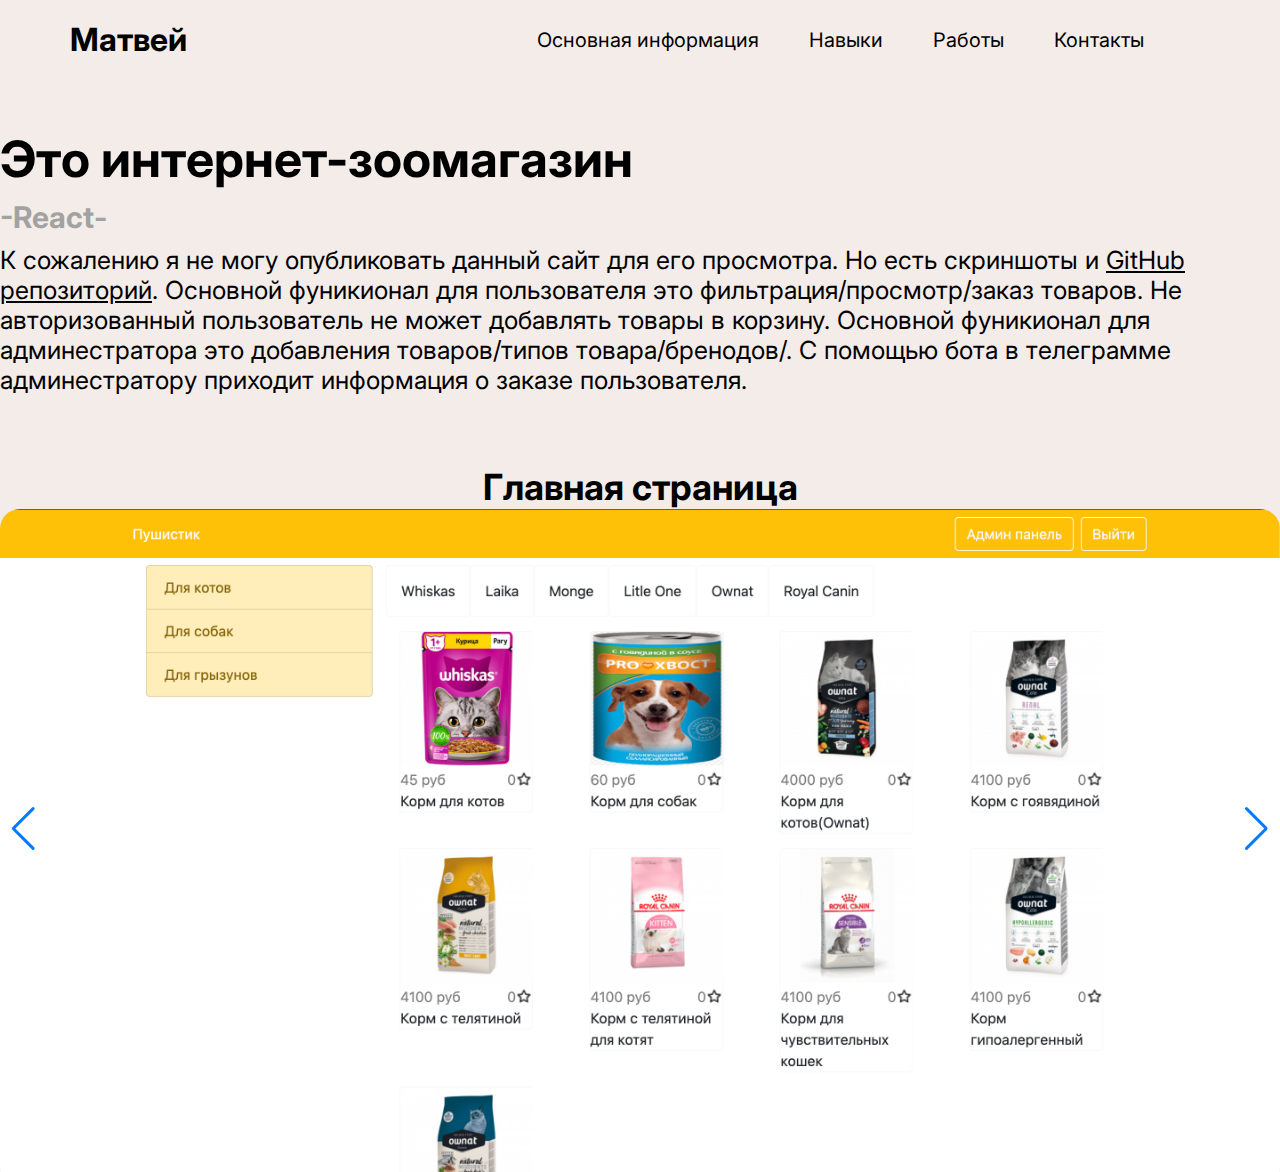
==== petshop.html @ d2fb476e "My portfilio" ====
<!DOCTYPE html>
<html lang="en">
    <head>
        <meta charset="UTF-8">
        <meta name="viewport" content="width=device-width, initial-scale=1.0">
        <title>Портфолио</title>
        <link rel="icon" href="/image/shark.ico" type="image/x-icon">
        <link rel="shortcut icon" href="/image/shark.ico" type="image/x-icon">
        <link rel="stylesheet" href="/style.css">
        <link rel="preconnect" href="https://fonts.googleapis.com">
        <link rel="preconnect" href="https://fonts.gstatic.com" crossorigin>
        <link href="https://fonts.googleapis.com/css2?family=Inter:wght@500&display=swap" rel="stylesheet">
        <link
  rel="stylesheet"
  href="https://cdn.jsdelivr.net/npm/swiper@10/swiper-bundle.min.css"
/>
<script src="https://cdn.jsdelivr.net/npm/swiper@10/swiper-bundle.min.js"></script>
    </head>
    <body>
        <header class="header"  data-aos="fade-down" >
          
            <nav class="nav">   
              <ul class="h_ul">
              <h1>Матвей</h1>
              <li class="down__line"><a href="/index.html#info" id="style-2" data-replace="Основная информация"><span>Основная информация</span></a></li>
              <li><a href="/index.html#stack" id="style-2" data-replace="Навыки"><span>Навыки</span></a></li>
              <li><a href="/index.html#petproject" id="style-2" data-replace="Навыки"><span>Работы</span></a></li>
              <li><a href="/index.html#contact" id="style-2" data-replace="Контакты"><span>Контакты</span></a></li>    
          </ul>
          
        </nav>
        <div class="burger">
          <span></span>
        </div>
          
           
          </header>
        <main>
            <div class="wrapper">
                <div class="info__wrapper">
                    <div class="about__text">
                        <h1>Это интернет-зоомагазин</h1>
                        <h3>-React-</h3>
                        <p>К сожалению я не могу опубликовать данный сайт для его просмотра. Но есть скриншоты и <a href="https://github.com/DMiteE/PetShop">GitHub репозиторий</a>.
                        Основной фуникионал для пользователя это фильтрация/просмотр/заказ товаров. Не авторизованный пользователь не может 
                    добавлять товары в корзину. Основной фуникионал для админестратора это добавления товаров/типов товара/бренодов/. С 
                помощью бота в телеграмме админестратору приходит информация о заказе пользователя.</p>
                    </div>
                </div>
                <div class="slider__wrapper">
                    <div class="swiper mySwiper">
                        <div class="swiper-wrapper">
                          <div class="swiper-slide"> <h1>Главная страница</h1> <img src="/image/shopimage/mainpage.png" alt=""></div>
                          <div class="swiper-slide"><h1>Страница товара</h1> <img src="/image/shopimage/kormpage.png" alt=""></div>
                          <div class="swiper-slide"><h1>Корзина</h1> <img src="/image/shopimage/basketpage.png" alt=""></div>
                          <div class="swiper-slide"><h1>Страница авторизации</h1> <img src="/image/shopimage/auth.png" alt=""></div>
                          <div class="swiper-slide"><h1>Страница регестрации</h1> <img src="/image/shopimage/reg.png" alt=""></div>
                          <div class="swiper-slide"><h1>Панель админестратора №1</h1> <img src="/image/shopimage/admin4.png" alt=""></div>
                          <div class="swiper-slide"><h1>Панель админестратора №2</h1> <img src="/image/shopimage/admin1.png" alt=""></div>
                          <div class="swiper-slide"><h1>Панель админестратора №3</h1> <img src="/image/shopimage/admin2.png" alt=""></div>
                          <div class="swiper-slide"><h1>Панель админестратора №4</h1> <img src="/image/shopimage/admin3.png" alt=""></div>
                        </div>
                        <div class="swiper-button-next"></div>
                        <div class="swiper-button-prev"></div>
                        <div class="swiper-pagination"></div>
                      </div>
                    
                </div>
                
            </div>
        </main>

    </body>
    <script src="/script.js"></script>
</html>
---- style.css ----
*{
    font-family: 'Inter', sans-serif;
    margin: 0px;
    padding: 0px;
    box-sizing: border-box;
}

:root {
    --main-width: 1200px;
  }

body{
    background: #F3ECE9;

}
header{
    max-width: var(--main-width);
    margin: 0px auto;
    margin-top: 20px;
    display: flex;
    justify-content: space-between;
    align-items: flex-end;
}


header h1{
    display: inline;
    margin-right: 300px;
    margin-left: 70px;

}

.open{
    display: flex !important;
}

header li{
    list-style-type: none;
    cursor: pointer;
    display: flex;
    margin-left: 50px;
}

header a{
    list-style-type: none;
    text-decoration: none;
    font-size: 20px;
    color: #000;
    
}
header a {
    overflow: hidden;
    position: relative;
    display: inline-block;
  }
  
  header  a::before,
  header a::after {
    content: '';
    position: absolute;
    width: 100%;
    left: 0;
  }
  header  a::before {
    background-color: #000000;
    height: 2px;
    bottom: 0;
    transform-origin: 100% 50%;
    transform: scaleX(0);
    transition: transform .3s cubic-bezier(0.76, 0, 0.24, 1);
  }
  header a::after {
    content: attr(data-replace);
    height: 100%;
    top: 0;
    transform-origin: 100% 50%;
    transform: translate3d(200%, 0, 0);
    transition: transform .3s cubic-bezier(0.76, 0, 0.24, 1);
    color: #000000;
  }
  
  header a:hover::before {
    transform-origin: 0% 50%;
    transform: scaleX(1);
  }
  header a:hover::after {
    transform: translate3d(0, 0, 0);
  }
  
  header  a span {
    display: inline-block;
    transition: transform .3s cubic-bezier(0.76, 0, 0.24, 1);
  }
  
  header  a:hover span {
    transform: translate3d(-200%, 0, 0);
  }

.h_ul{
    padding-left: 0;
    display: flex;
    justify-content: space-between;
    align-items: center;
}

.burger{
    display: none;
    position: relative;
    z-index: 51;
    align-items: center;
    justify-content: flex-end;
    width: 30px;
    height: 18px;
}

.burger span{
    height: 2px;
    width: 80%;
    transform: scale(1);
    background-color:#000;
}

.burger::before, .burger::after{
    content: "";
    position: absolute;
    height: 2px;
    width: 100%;
    background-color:#000;
    transition: all 0.3s ease 0s;
}
.burger::before{
    top: 0;
}
.burger::after{
    bottom:0;
}
.burger.active span{
    transform: scale(0);
}

.burger.active::before{
    top:50%;
    transform: rotate(-45deg) translate(0,-50%);
}

.burger.active::after{
    bottom:50%;
    transform: rotate(45deg) translate(0,50%);
}



.circle img {
    margin: 0 auto;
    width: 70px; 
    height: 70px;
    object-fit: cover;
}
.circle{
    width: 100px; 
    height: 100px;
    border-radius: 50%;
    -moz-border-radius: 50%;
    -webkit-border-radius: 50%;
    -khtml-border-radius: 50%;
}
.about{
    max-width: var(--main-width);
    margin: 0px auto;
    margin-top: 100px;
    display: flex;
}
.about__images img{
    width: 350px;
    justify-self: center;
    border-radius: 15px;
    background-size: cover;
    box-shadow: inset 0 0 0 9px rgb(255 255 255/ 30%);
    order: 1;
    animation: img_animate 6s ease-in-out infinite 1s;
}

@keyframes img_animate {
    0%{
        border-radius: 60% 40% 30% 70%/60% 30% 70% 40%
    }
    50%{
        border-radius: 30% 60% 70% 40%/50% 60% 30% 60%
    }
    100%{
        border-radius: 60% 40% 30% 70%/60% 30% 70% 40%
    }
    
}

.about__images{
    display: inline;
    margin: 60px 80px 0px 80px;
}

.about__text{
    display: inline;
    margin: 0px 0px 0px 100px;
}
.about__text h1{
    margin-bottom: 10px;
    font-size: 50px;
}
.about__text h3{
    margin-bottom: 10px;
    font-size: 30px;
    color: rgba(152, 152, 152, 0.897);
}
.about__text a{
    color: #000;
}
.about__text p{
    font-size: 25px;
}
.images__scroll{
    margin-bottom: 200px;
}

.images__scroll img{
    width: 100px;
    position: relative;
    display: flex;
    margin: 0 auto;
    justify-content: center;
    align-items: center;
    margin-top: 10px;
    animation: jump .7s linear alternate infinite;
}

@keyframes jump {
    0%   {transform: translate3d(0,0,0)}
    40%  {transform: translate3d(0,10%,0)}
    100% {transform: translate3d(0,50%,0)}
  }

.stack__container{


}
.top__burger {
    position: relative;
    top: 400px;
}

.stack{
    max-width: var(--main-width);
    margin: 0px auto;
    margin-top: 100px;
    display:flex;
    flex-direction: column
}

.stack__title h1{
    font-size: 40px;
    margin-bottom: 100px;
}
.stack__title{
    position: relative;
    margin: 0 auto;
    justify-content: center;
    align-items: center;
}

.card__background img{
    filter: invert(0.1);
    width: 250px;
    height: 200px;
    
}
.card__wrapper{
    display: inline-flex;
    position: relative;
}

.stackcard__web{
    width: 500px;
    height: 320px;
    background: rgb(25, 25, 25);
    background-image:linear-gradient(rgba(255, 255, 255, 0.075), rgba(255, 255, 255, 0.021)),
    url(/image/Grid_3.png);
    background-size: cover;
    border-radius: 20px;
    margin-right: 200px;
}

.stackcard__other{
    width: 500px;
    height: 320px;
    background: rgb(25, 25, 25);
    background-image:linear-gradient(rgba(255, 255, 255, 0.075), rgba(255, 255, 255, 0.021)),
    url(/image/Grid_3.png);
    background-size: cover;
    border-radius: 20px
}

.stackcard__web:hover,.stackcard__other:hover{
    box-shadow: 0 0 20px rgba(0, 0, 0, 0.551);
}

.stackcard__web h3{
    color:#F3ECE9;
    font-size:30px;
    position: relative;
    margin: 0 auto;
    justify-content: center;
    align-items: center;
    display: flex;
    margin: 10px 0px 10px 0px;
}

.stackcard__other h3{
    color:#F3ECE9;
    font-size:30px;
    position: relative;
    margin: 0 auto;
    justify-content: center;
    align-items: center;
    display: flex;
    margin: 10px 0px 10px 0px;
}

.stackcard__web li, .stackcard__other li{
    list-style-type: none;
    color: #F3ECE9;
    font-size: 25px;
    margin-left: 20px;
}

.checkmark{
    width: 30px;
    filter: invert(1);
    position: relative;
    top: 6px;
}

.work__container{
    max-width: var(--main-width);
    margin: 0px auto;
    margin-top: 100px;
    display:flex;
    flex-direction: column

}
.card-container {
    perspective: 50em;
    margin-top: 30px;
    margin-bottom: 100px;
    margin-left: 60px;
    .card:nth-child(1) {
      --bi: repeating-linear-gradient(30deg, #111 0 0.25em, #333 0 1em);
    }
    .card:nth-child(2) {
      --bi: linear-gradient(#555 5em, #0000 3em),
        linear-gradient(60deg, #880e4f, #1a237e);
    }
  }
  
  .card {
    position: relative;
    width: 507px;
    height: 583px;
    padding: 20px;
    color: #fff;
    transform: rotateY(30deg) rotateX(15deg);
    transform-style: preserve-3d;
    transition: transform 1s;
  
    &:hover {
      transform: rotateY(4deg) rotateX(4deg);
    }
  }
  
  .layers {
    position: absolute;
    left: 0;
    top: 0;
    width: 100%;
    height: 100%;
    transform-style: preserve-3d;
    z-index: -1;
  }
  
  .layer {
    position: absolute;
    left: 0;
    top: 0;
    width: 100%;
    height: 100%;
    border-radius: 1em;
    background-image: var(--bi);
    transform: translateZ(var(--tz));
    box-shadow: 0 0 0.5em #000d inset;
  
    .layer:last-child {
      box-shadow: 0 0 0.5em #000d inset, 0 0 5px #000;
    }
  }

  .card button{
    width: 80px;
    height: 40px;
    border-radius: 20px;
    border-color: #F3ECE9;
    background:#0000000b;
    margin: 12px;
  }
  .button__card a{
    color:#F3ECE9;
    text-decoration: none;
    border: 2px solid white;
    padding: 15px;
    border-radius: 15px;
    border-color: #F3ECE9;
    background:#0000000b;
  }
  .card a{
    color: white;

  }
  .clickerM{
    margin-top: 80px;
  }

  .button__card{
    width: 467px;
    display: inline-flex;
    position: relative;
    justify-content: space-evenly;
}

  .card a:hover{
    background:#F3ECE9;
    color:rgb(25, 25, 25);
    border-color: rgb(25, 25, 25);
  }
  
  .card p{
    margin-bottom: 40px;
  }

  .card img{
    width: 400px;
    height: 170px;
    object-fit: cover;
    border: 2px solid white;
    border-radius: 15px;
    display: flex;
    margin: 0px auto;
  }

  .card h3{
    position: relative;
    margin: 0 auto;
    justify-content: center;
    align-items: center;
    display: flex;
    
  }
  
  .work__title{
    position: relative;
    margin: 0 auto;
  }

  .work__title h1{
    font-size: 40px;
    margin-bottom: 80px; 
  }
  .card__wraper{
    display: inline-flex;
    position: relative;
    flex-wrap: wrap;
    justify-content: space-around;
  }

  .slider__wrapper{
    max-width: var(--main-width);
    margin: 0 auto;
    margin-top: 50px;
  }
  .info__wrapper{
    max-width: var(--main-width);
    margin: 0 auto;
    margin-top: 50px;
  }
  .swiper-button-next, .swiper-button-prev {
  
    color: black;
}

  .swiper {
    width: 100%;
    height: 100%;
  }

  .swiper-slide {
    text-align: center;
    font-size: 18px;
    background:#F3ECE9;
    display: flex;
    justify-content: center;
    align-items: center;
  }

  .swiper-slide img {
    display: block;
    width: 100%;
    height: 100%;
    object-fit: cover;
    border-radius: 20px
  }

  .swiper {
    margin-left: auto;
    margin-right: auto;
  }
  .line {
    border-bottom: 2px solid black; 
    width: 80%;
    margin: 0 auto;
   }

  .contact__wrapper{
    max-width: var(--main-width);
    margin: 0 auto;
    margin-top: 200px;
  }

  .contact__text {
    position: relative;
    display: flex;
    margin: 0 auto;
    justify-content: center;
    align-items: center;
    flex-direction: column;
  }
  .contact__text h1{
    margin-bottom: 50px;
  }
  .contact__text p{
    font-size: 20px;
    margin-bottom: 20px;
  }

  .contact ul{
    padding-left: 0;
    display: flex;
    justify-content: space-evenly;
    align-items: center;
  }
  .contact li{
    list-style-type: none;
    display:inline;
    margin-bottom: 50px;
    margin-top: 20px;
  }

  .contact a{
    text-decoration: none;
    color: black;
    font-size: 20px;
  }


@media all and (min-width: 1024px) and (max-width: 1280px) { 
    :root {
        --main-width: 1280px;
      }
}

@media all and (min-width: 768px) and (max-width: 1024px) {
    :root {
        --main-width: 1024;
      }
      .burger{
        display: flex;
      }
      header h1{
        display: none;
      }
      .nav{
        display: none;
        z-index: 50;
        flex-direction: column;
        position: fixed;
        width: 92vw;
        height: 100vh;
        top: 0;
        bottom: 0;
        left: -10px;
        right: 30px;
        z-index: 50;
        padding: 50px 40px;
        background: #F3ECE9;
        animation: burgerAnimation 0.4s;
        margin-bottom: 500px;
      }
      .nav ul{
        flex-direction: column;
    
      }
      @keyframes burgerAnimation {
        from{opacity: 0}
        to {opacity: 1}
      }
      .about{
        max-width: var(--main-width);
        margin: 0px auto;
        margin-top: 10px;
        display: flex;
        flex-wrap: wrap;
        flex-direction: column;
        align-content: space-around;
        align-items: center;
        }
        .about__text {
            display: inline;
            margin: 0px 50px 0px 50px;
        }
        .about__text h1{
            font-size: 50px;
        }
        .about__text p{
            font-size: 30px;
        }
        .about__images img {
            width: 300px;
        }
        .card__wrapper {
            display: inline-flex;
            position: relative;
            flex-direction: column;
            flex-wrap: nowrap;
            align-content: flex-start;
        }
        .stackcard__web {
            width: 450px;
            margin: 0px auto;
            margin-bottom: 20px;
        }
        .stackcard__other {
            width: 450px;
            margin: 0px auto;
        }
        .stack__title h1 {
            font-size: 40px;
            margin-bottom: 50px;
        }
        .images__scroll {
            margin-bottom: 100px;
        }
        .contact ul {
            padding-left: 0;
            display: flex;
            flex-wrap: wrap;
            flex-direction: column;
        }
        .contact__text p {
            font-size: 20px;
            margin-bottom: 20px;
            margin-left: 10px;
            margin-right: 10px;
        }
 }

@media all and (min-width: 480px) and (max-width: 768px) {
    :root {
        --main-width: 768px;
      }
      .burger{
        display: flex;
      }
      header h1{
        display: none;
      }
      
      .nav{
        display: none;
        z-index: 50;
        flex-direction: column;
        position: fixed;
        width: 92vw;
        height: 100vh;
        top: 0;
        bottom: 0;
        left: -10px;
        right: 30px;
        z-index: 50;
        padding: 50px 40px;
        background: #F3ECE9;
        animation: burgerAnimation 0.4s;
        margin-bottom: 500px;
      }
      .nav ul{
        flex-direction: column;
    
      }
      @keyframes burgerAnimation {
        from{opacity: 0}
        to {opacity: 1}
      }
    
      .about{
        max-width: var(--main-width);
        margin: 0px auto;
        margin-top: 10px;
        display: flex;
        flex-wrap: wrap;
        flex-direction: column;
        align-content: space-around;
        align-items: center;
        }
        .about__text {
            display: inline;
            margin: 0px 50px 0px 50px;
        }
        .about__text h1{
            font-size: 50px;
        }
        .about__text p{
            font-size: 20px;
        }
        .about__images img {
            width: 200px;
        }
        .card__wrapper {
            display: inline-flex;
            position: relative;
            flex-direction: column;
            flex-wrap: nowrap;
            align-content: flex-start;
        }
        .stackcard__web {
            width: 450px;
            margin: 0px auto;
            margin-bottom: 20px;
        }
        .stackcard__other {
            width: 450px;
            margin: 0px auto;
        }
        .stack__title h1 {
            font-size: 40px;
            margin-bottom: 50px;
        }
        .images__scroll {
            margin-bottom: 100px;
        }
        .contact ul {
            padding-left: 0;
            display: flex;
            flex-wrap: wrap;
            flex-direction: column;
        }
        .contact__text p {
            font-size: 20px;
            margin-bottom: 20px;
            margin-left: 10px;
            margin-right: 10px;
        }
 }

@media all and (max-width: 480px) { 
    :root {
        --main-width: 480px;
      }

      .burger{
        display: flex;
      }
      header h1{
        display: none;
      }
      .nav{
        display: none;
        z-index: 50;
        flex-direction: column;
        position: fixed;
        width: 92vw;
        height: 100vh;
        top: 0;
        bottom: 0;
        left: -10px;
        right: 30px;
        z-index: 50;
        padding: 50px 40px;
        background: #F3ECE9;
        animation: burgerAnimation 0.4s;
        margin-bottom: 500px;
      }
      .nav ul{
        flex-direction: column;
    
      }
      @keyframes burgerAnimation {
        from{opacity: 0}
        to {opacity: 1}
      }
    .about{
    max-width: var(--main-width);
    margin: 0px auto;
    margin-top: 10px;
    display: flex;
    flex-wrap: wrap;
    flex-direction: column;
    align-content: space-around;
    align-items: center;
    }
    .about__text {
        display: inline;
        margin: 0px 20px 0px 20px;
    }
    .about__text h1{
        font-size: 35px;
    }
    .about__text p{
        font-size: 20px;
    }
    .about__images img {
        width: 200px;
    }
    .card__wrapper {
        display: inline-flex;
        position: relative;
        flex-direction: column;
        flex-wrap: nowrap;
        align-content: flex-start;
    }
    .stackcard__web {
        width: 250px;
        margin: 0px auto;
        margin-bottom: 20px;
    }
    .stackcard__other {
        width: 250px;
        margin: 0px auto;
    }
    .stack__title h1 {
        font-size: 40px;
        margin-bottom: 50px;
    }
    .images__scroll {
        margin-bottom: 100px;
    }
    .contact ul {
        padding-left: 0;
        display: flex;
        flex-wrap: wrap;
        flex-direction: column;
    }
    .contact__text p {
        font-size: 20px;
        margin-bottom: 20px;
        margin-left: 10px;
        margin-right: 10px;
    }
    .card {
        position: relative;
        width: 300px;
        height: 583px;
        padding: 20px;
        color: #fff;
        transform: rotateY(30deg) rotateX(15deg);
        transform-style: preserve-3d;
        transition: transform 1s;
    }
    .card-container {
        margin-left: 10px;
    }
    .card img {
        width: 260px;
        height: 150px;
        object-fit: cover;
        border: 2px solid white;
        border-radius: 15px;
        display: flex;
        margin: 0px auto;
    }
    .button__card {
        width: 260px;

    }
}

@media all and (max-width: 380px) { 
    :root {
        --main-width: 480px;
      }

      .burger{
        display: flex;
      }
      header h1{
        display: none;
      }
      .nav{
        display: none;
        z-index: 50;
        flex-direction: column;
        position: fixed;
        width: 100vw;
        height: 100vh;
        top: 0;
        bottom: 0;
        left: -25px;
        right: 30px;
        z-index: 50;
        padding: 50px 40px;
        background: #F3ECE9;
        animation: burgerAnimation 0.4s;
        margin-bottom: 500px;
      }
      .nav ul{
        flex-direction: column;
    
      }
      @keyframes burgerAnimation {
        from{opacity: 0}
        to {opacity: 1}
      }
    .about{
    max-width: var(--main-width);
    margin: 0px auto;
    margin-top: 10px;
    display: flex;
    flex-wrap: wrap;
    flex-direction: column;
    align-content: space-around;
    align-items: center;
    }
    .about__text {
        display: inline;
        margin: 0px 20px 0px 20px;
    }
    .about__text h1{
        font-size: 35px;
    }
    .about__text p{
        font-size: 20px;
    }
    .about__images img {
        width: 200px;
    }
    .card__wrapper {
        display: inline-flex;
        position: relative;
        flex-direction: column;
        flex-wrap: nowrap;
        align-content: flex-start;
    }
    .stackcard__web {
        width: 250px;
        margin: 0px auto;
        margin-bottom: 20px;
    }
    .stackcard__other {
        width: 250px;
        margin: 0px auto;
    }
    .stack__title h1 {
        font-size: 40px;
        margin-bottom: 50px;
    }
    .images__scroll {
        margin-bottom: 100px;
    }
    .contact ul {
        padding-left: 0;
        display: flex;
        flex-wrap: wrap;
        flex-direction: column;
    }
    .contact__text p {
        font-size: 20px;
        margin-bottom: 20px;
        margin-left: 10px;
        margin-right: 10px;
    }
    .card {
        position: relative;
        width: 300px;
        height: 583px;
        padding: 20px;
        color: #fff;
        transform: rotateY(30deg) rotateX(15deg);
        transform-style: preserve-3d;
        transition: transform 1s;
    }
    .card-container {
        margin-left: 10px;
    }
    .card img {
        width: 260px;
        height: 150px;
        object-fit: cover;
        border: 2px solid white;
        border-radius: 15px;
        display: flex;
        margin: 0px auto;
    }
    .button__card {
        width: 260px;

    }
}

@media all and (max-width: 320px) { 
    :root {
        --main-width: 480px;
      }

      .burger{
        display: flex;
      }
      header h1{
        display: none;
      }
      .nav{
        display: none;
        z-index: 50;
        flex-direction: column;
        position: fixed;
        width: 120vw;
        height: 100vh;
        top: 0;
        bottom: 0;
        left: -60px;
        right: 30px;
        z-index: 50;
        padding: 50px 40px;
        background: #F3ECE9;
        animation: burgerAnimation 0.4s;
        margin-bottom: 500px;
      }
      .nav ul{
        flex-direction: column;
    
      }
      @keyframes burgerAnimation {
        from{opacity: 0}
        to {opacity: 1}
      }
    .about{
    max-width: var(--main-width);
    margin: 0px auto;
    margin-top: 10px;
    display: flex;
    flex-wrap: wrap;
    flex-direction: column;
    align-content: space-around;
    align-items: center;
    }
    .about__text {
        display: inline;
        margin: 0px 20px 0px 20px;
    }
    .about__text h1{
        font-size: 35px;
    }
    .about__text p{
        font-size: 20px;
    }
    .about__images img {
        width: 200px;
    }
    .card__wrapper {
        display: inline-flex;
        position: relative;
        flex-direction: column;
        flex-wrap: nowrap;
        align-content: flex-start;
    }
    .stackcard__web {
        width: 250px;
        margin: 0px auto;
        margin-bottom: 20px;
    }
    .stackcard__other {
        width: 250px;
        margin: 0px auto;
    }
    .stack__title h1 {
        font-size: 40px;
        margin-bottom: 50px;
    }
    .images__scroll {
        margin-bottom: 100px;
    }
    .contact ul {
        padding-left: 0;
        display: flex;
        flex-wrap: wrap;
        flex-direction: column;
    }
    .contact__text p {
        font-size: 20px;
        margin-bottom: 20px;
        margin-left: 10px;
        margin-right: 10px;
    }
    .card {
        position: relative;
        width: 300px;
        height: 583px;
        padding: 20px;
        color: #fff;
        transform: rotateY(30deg) rotateX(15deg);
        transform-style: preserve-3d;
        transition: transform 1s;
    }
    .card-container {
        margin-left: 10px;
    }
    .card img {
        width: 260px;
        height: 150px;
        object-fit: cover;
        border: 2px solid white;
        border-radius: 15px;
        display: flex;
        margin: 0px auto;
    }
    .button__card {
        width: 260px;

    }
}

@media all and (max-width: 200px) { 
    :root {
        --main-width: 150px;
      }

      .burger{
        display: flex;
      }
      header h1{
        display: none;
      }
      .nav{
        display: none;
        z-index: 50;
        flex-direction: column;
        position: fixed;
        width: 120vw;
        height: 100vh;
        top: 0;
        bottom: 0;
        left: -60px;
        right: 30px;
        z-index: 50;
        padding: 50px 40px;
        background: #F3ECE9;
        animation: burgerAnimation 0.4s;
        margin-bottom: 500px;
      }
      .nav ul{
        flex-direction: column;
    
      }
      @keyframes burgerAnimation {
        from{opacity: 0}
        to {opacity: 1}
      }
    .about{
    max-width: var(--main-width);
    margin: 0px auto;
    margin-top: 10px;
    display: flex;
    flex-wrap: wrap;
    flex-direction: column;
    align-content: space-around;
    align-items: center;
    }
    .about__text {
        display: inline;
        margin: 0px 20px 0px 20px;
    }
    .about__text h1{
        font-size: 10px;
    }
    .about__text p{
        font-size: 10px;
    }
    .about__images img {
        width: 50px;
    }
    .card__wrapper {
        display: inline-flex;
        position: relative;
        flex-direction: column;
        flex-wrap: nowrap;
        align-content: flex-start;
    }
    .stackcard__web {
        width: 250px;
        margin: 0px auto;
        margin-bottom: 20px;
    }
    .stackcard__other {
        width: 250px;
        margin: 0px auto;
    }
    .stack__title h1 {
        font-size: 40px;
        margin-bottom: 50px;
    }
    .images__scroll {
        margin-bottom: 100px;
    }
    .contact ul {
        padding-left: 0;
        display: flex;
        flex-wrap: wrap;
        flex-direction: column;
    }
    .contact__text p {
        font-size: 20px;
        margin-bottom: 20px;
        margin-left: 10px;
        margin-right: 10px;
    }
    .card {
        position: relative;
        width: 300px;
        height: 583px;
        padding: 20px;
        color: #fff;
        transform: rotateY(30deg) rotateX(15deg);
        transform-style: preserve-3d;
        transition: transform 1s;
    }
    .card-container {
        margin-left: 10px;
    }
    .card img {
        width: 260px;
        height: 150px;
        object-fit: cover;
        border: 2px solid white;
        border-radius: 15px;
        display: flex;
        margin: 0px auto;
    }
    .button__card {
        width: 260px;

    }
}
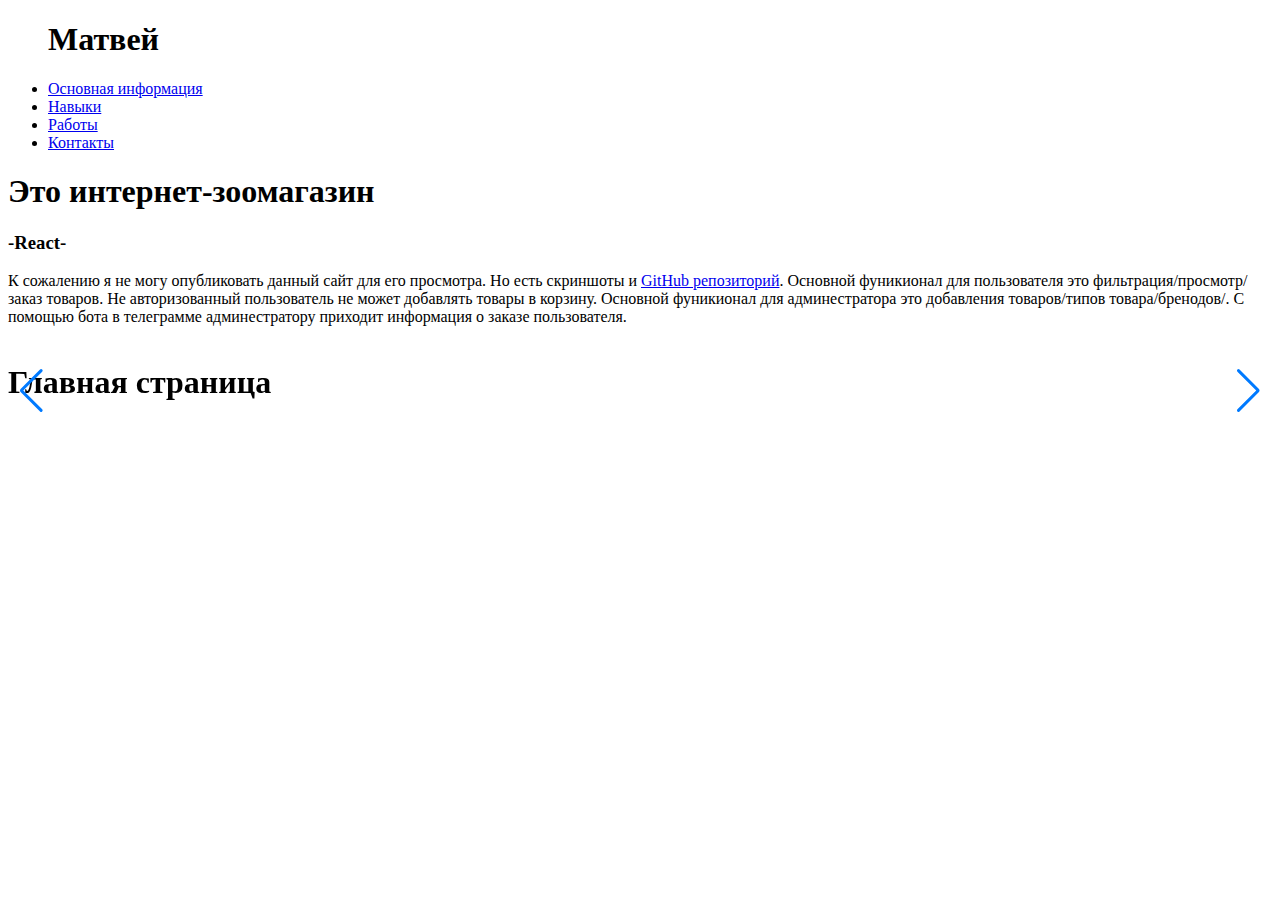
==== commit 0cdfa177: "Update petshop.html" ====
--- a/petshop.html
+++ b/petshop.html
@@ -4,9 +4,9 @@
         <meta charset="UTF-8">
         <meta name="viewport" content="width=device-width, initial-scale=1.0">
         <title>Портфолио</title>
-        <link rel="icon" href="/image/shark.ico" type="image/x-icon">
-        <link rel="shortcut icon" href="/image/shark.ico" type="image/x-icon">
-        <link rel="stylesheet" href="/style.css">
+        <link rel="icon" href="/Portfolio/image/shark.ico" type="image/x-icon">
+        <link rel="shortcut icon" href="/Portfolio/image/shark.ico" type="image/x-icon">
+        <link rel="stylesheet" href="/Portfolio/style.css">
         <link rel="preconnect" href="https://fonts.googleapis.com">
         <link rel="preconnect" href="https://fonts.gstatic.com" crossorigin>
         <link href="https://fonts.googleapis.com/css2?family=Inter:wght@500&display=swap" rel="stylesheet">
@@ -22,10 +22,10 @@
             <nav class="nav">   
               <ul class="h_ul">
               <h1>Матвей</h1>
-              <li class="down__line"><a href="/index.html#info" id="style-2" data-replace="Основная информация"><span>Основная информация</span></a></li>
-              <li><a href="/index.html#stack" id="style-2" data-replace="Навыки"><span>Навыки</span></a></li>
-              <li><a href="/index.html#petproject" id="style-2" data-replace="Навыки"><span>Работы</span></a></li>
-              <li><a href="/index.html#contact" id="style-2" data-replace="Контакты"><span>Контакты</span></a></li>    
+              <li class="down__line"><a href="/Portfolio/index.html#info" id="style-2" data-replace="Основная информация"><span>Основная информация</span></a></li>
+              <li><a href="/Portfolio/index.html#stack" id="style-2" data-replace="Навыки"><span>Навыки</span></a></li>
+              <li><a href="/Portfolio/index.html#petproject" id="style-2" data-replace="Навыки"><span>Работы</span></a></li>
+              <li><a href="/Portfolio/index.html#contact" id="style-2" data-replace="Контакты"><span>Контакты</span></a></li>    
           </ul>
           
         </nav>
@@ -50,15 +50,15 @@
                 <div class="slider__wrapper">
                     <div class="swiper mySwiper">
                         <div class="swiper-wrapper">
-                          <div class="swiper-slide"> <h1>Главная страница</h1> <img src="/image/shopimage/mainpage.png" alt=""></div>
-                          <div class="swiper-slide"><h1>Страница товара</h1> <img src="/image/shopimage/kormpage.png" alt=""></div>
-                          <div class="swiper-slide"><h1>Корзина</h1> <img src="/image/shopimage/basketpage.png" alt=""></div>
-                          <div class="swiper-slide"><h1>Страница авторизации</h1> <img src="/image/shopimage/auth.png" alt=""></div>
-                          <div class="swiper-slide"><h1>Страница регестрации</h1> <img src="/image/shopimage/reg.png" alt=""></div>
-                          <div class="swiper-slide"><h1>Панель админестратора №1</h1> <img src="/image/shopimage/admin4.png" alt=""></div>
-                          <div class="swiper-slide"><h1>Панель админестратора №2</h1> <img src="/image/shopimage/admin1.png" alt=""></div>
-                          <div class="swiper-slide"><h1>Панель админестратора №3</h1> <img src="/image/shopimage/admin2.png" alt=""></div>
-                          <div class="swiper-slide"><h1>Панель админестратора №4</h1> <img src="/image/shopimage/admin3.png" alt=""></div>
+                          <div class="swiper-slide"> <h1>Главная страница</h1> <img src="/Portfolio/image/shopimage/mainpage.png" alt=""></div>
+                          <div class="swiper-slide"><h1>Страница товара</h1> <img src="/Portfolio/image/shopimage/kormpage.png" alt=""></div>
+                          <div class="swiper-slide"><h1>Корзина</h1> <img src="/Portfolio/image/shopimage/basketpage.png" alt=""></div>
+                          <div class="swiper-slide"><h1>Страница авторизации</h1> <img src="/Portfolio/image/shopimage/auth.png" alt=""></div>
+                          <div class="swiper-slide"><h1>Страница регестрации</h1> <img src="/Portfolio/image/shopimage/reg.png" alt=""></div>
+                          <div class="swiper-slide"><h1>Панель админестратора №1</h1> <img src="/Portfolio/image/shopimage/admin4.png" alt=""></div>
+                          <div class="swiper-slide"><h1>Панель админестратора №2</h1> <img src="/Portfolio/image/shopimage/admin1.png" alt=""></div>
+                          <div class="swiper-slide"><h1>Панель админестратора №3</h1> <img src="/Portfolio/image/shopimage/admin2.png" alt=""></div>
+                          <div class="swiper-slide"><h1>Панель админестратора №4</h1> <img src="/Portfolio/image/shopimage/admin3.png" alt=""></div>
                         </div>
                         <div class="swiper-button-next"></div>
                         <div class="swiper-button-prev"></div>
@@ -71,5 +71,5 @@
         </main>
 
     </body>
-    <script src="/script.js"></script>
-</html>+    <script src="/Portfolio/script.js"></script>
+</html>
